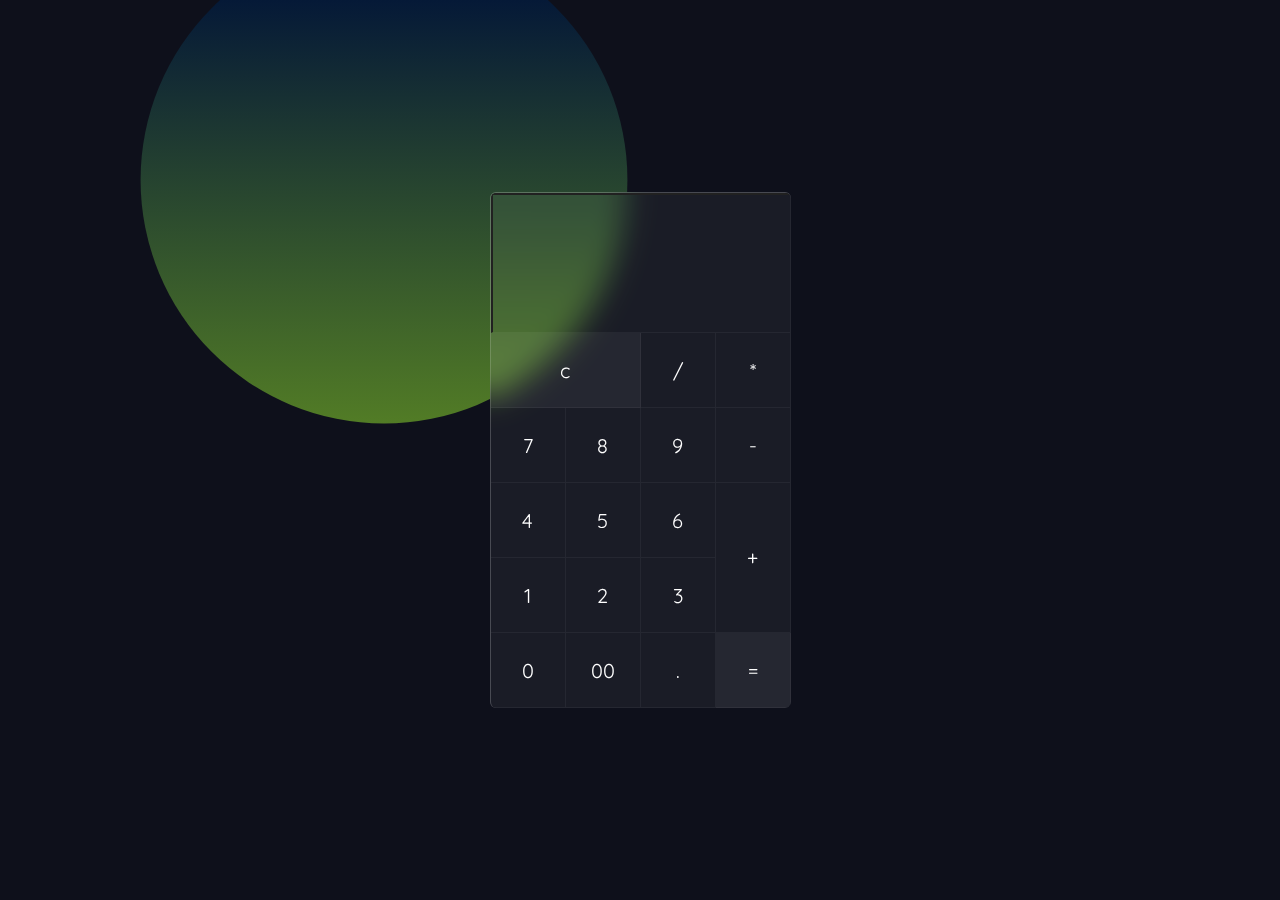
==== Calculadora/index.html @ d656077a "operacoes basicas - sub, soma, div, mult" ====
<!DOCTYPE html>
<html lang="pt-br">
<head>
    <meta charset="UTF-8">
    <meta http-equiv="X-UA-Compatible" content="IE=edge, chrome=1">
    <meta name="viewport" content="width=device-width, initial-scale=1.0">
    <title>Calculadora</title>
    <link rel="stylesheet" href="style.css">
</head>
<body>
    <div class="container">
        <form class="calculadora" name="calc">
            <input type="text" class="value" name="txt">
            <span class="num clear" onclick="calc.txt.value = ''">c</span>
            <span class="num" onclick="document.calc.txt.value += '/'">/</span>
            <span class="num" onclick="document.calc.txt.value += '*'">*</span>
            <span class="num" onclick="document.calc.txt.value += '7'">7</span>
            <span class="num" onclick="document.calc.txt.value += '8'">8</span>
            <span class="num" onclick="document.calc.txt.value += '9'">9</span>
            <span class="num" onclick="document.calc.txt.value += '-'">-</span>
            <span class="num" onclick="document.calc.txt.value += '4'">4</span>
            <span class="num" onclick="document.calc.txt.value += '5'">5</span>
            <span class="num" onclick="document.calc.txt.value += '6'">6</span>
            <span class="num plus" onclick="document.calc.txt.value += '+'">+</span>
            <span class="num" onclick="document.calc.txt.value += '1'">1</span>
            <span class="num" onclick="document.calc.txt.value += '2'">2</span>
            <span class="num" onclick="document.calc.txt.value += '3'">3</span>
            <span class="num" onclick="document.calc.txt.value += '0'">0</span>
            <span class="num" onclick="document.calc.txt.value += '00'">00</span>
            <span class="num" onclick="document.calc.txt.value += '.'">.</span>
            <span class="num equal" onclick="document.calc.txt.value = eval(calc.txt.value)">=</span>

        </form>
    </div>
    
</body>
</html>
---- Calculadora/style.css ----
@import url('https://fonts.googleapis.com/css2?family=Quicksand:wght@300;500;700&display=swap');

*{
    margin: 0;
    padding: 0;
    box-sizing: border-box;
    font-family: 'Quicksand', sans-serif;
}

body{
    display: flex;
    justify-content: center;
    align-items: center;
    min-height: 100vh;
    background: #0e101b;
}
body::before{
    content: '';
    position: absolute;
    top: 0;
    left: 0;
    height: 100%;
    width: 100%;
    background: linear-gradient(#051937, #A8EB12);
    clip-path: circle(22% at 30% 20%);

}

.container{
    position: relative;
    background: rgba(255, 255, 255, 0.05);
    border-radius: 6px;
    overflow: hidden;
    z-index: 10;
    backdrop-filter: blur(15px);
    border-top: 1px solid rgba(255, 255, 255, 0.2);
    border-left: 1px solid rgba(255, 255, 255, 0.2);
    box-shadow: 5px 5px 30px, rgba(0,0,0,0.2);
}

.container .calculadora{
    position: relative;
    display: grid;

}

.container .calculadora .value{
    grid-column: span 4;
    height: 140px;
    width: 300px;
    text-align: none;
    outline: none;
    padding: 10px;
    font-size: 30px;
    background: transparent;
    color: #fff;
    border-bottom: 1px solid rgba(255, 255, 255, 0.05);
    border-right: 1px solid rgba(255, 255, 255, 0.05);
}

.container .calculadora span{
    display: grid;
    place-items: center;
    width: 75px;
    height: 75px;
    color: #fff;
    font-weight: 400;
    cursor: pointer;
    font-size: 20px;
    user-select: none;
    border-bottom: 1px solid rgba(255,255,255, 0.05);
    border-right: 1px solid rgba(255, 255, 255, 0.05);
}


.container .calculadora span:hover{
    transition: 0s;
    background: rgba(255, 255, 255, 0.05);

}

.container .calculadora span:active{
    background: #e48735;
    color: #192f00;
    font-size: 24px;
    font-weight: 500;
}

.container .calculadora .clear{
    grid-column: span 2;
    width: 150px;
    background: rgba(255, 255, 255, 0.05);

}

.container .calculadora .plus{
    grid-row: span 2;
    height: 150px;

}

.container .calculadora .equal{
    background: rgba(255, 255, 255, 0.05);

}
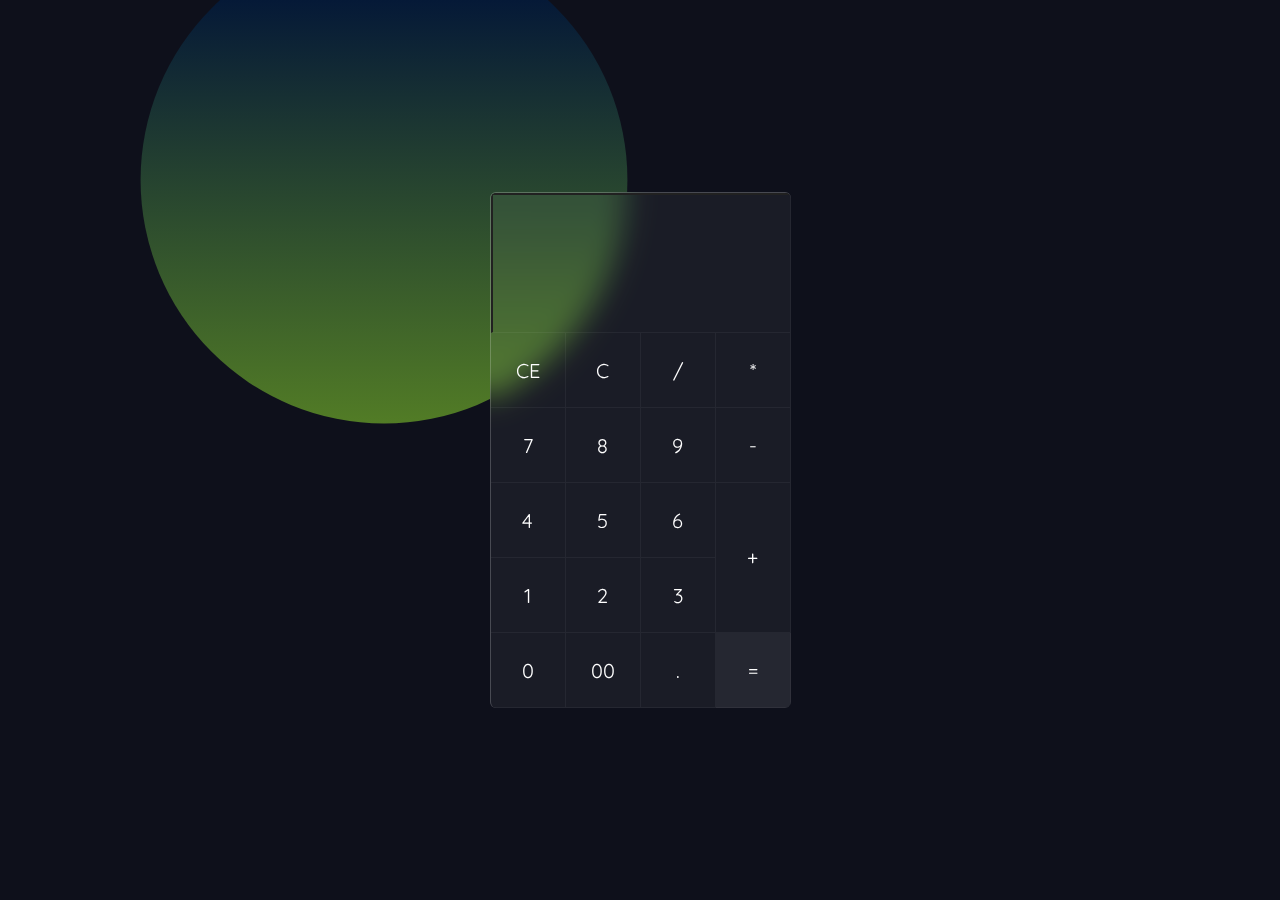
==== commit 10c9e126: "calc02" ====
--- a/Calculadora/index.html
+++ b/Calculadora/index.html
@@ -11,7 +11,8 @@
     <div class="container">
         <form class="calculadora" name="calc">
             <input type="text" class="value" name="txt">
-            <span class="num clear" onclick="calc.txt.value = ''">c</span>
+            <span class="num clearCE" onclick="calc.txt.value = ''">CE</span>
+            <span class="num clearCE" onclick="calc.txt.value = ''">C</span>
             <span class="num" onclick="document.calc.txt.value += '/'">/</span>
             <span class="num" onclick="document.calc.txt.value += '*'">*</span>
             <span class="num" onclick="document.calc.txt.value += '7'">7</span>
--- a/Calculadora/style.css
+++ b/Calculadora/style.css
@@ -87,12 +87,6 @@
     font-weight: 500;
 }
 
-.container .calculadora .clear{
-    grid-column: span 2;
-    width: 150px;
-    background: rgba(255, 255, 255, 0.05);
-
-}
 
 .container .calculadora .plus{
     grid-row: span 2;
